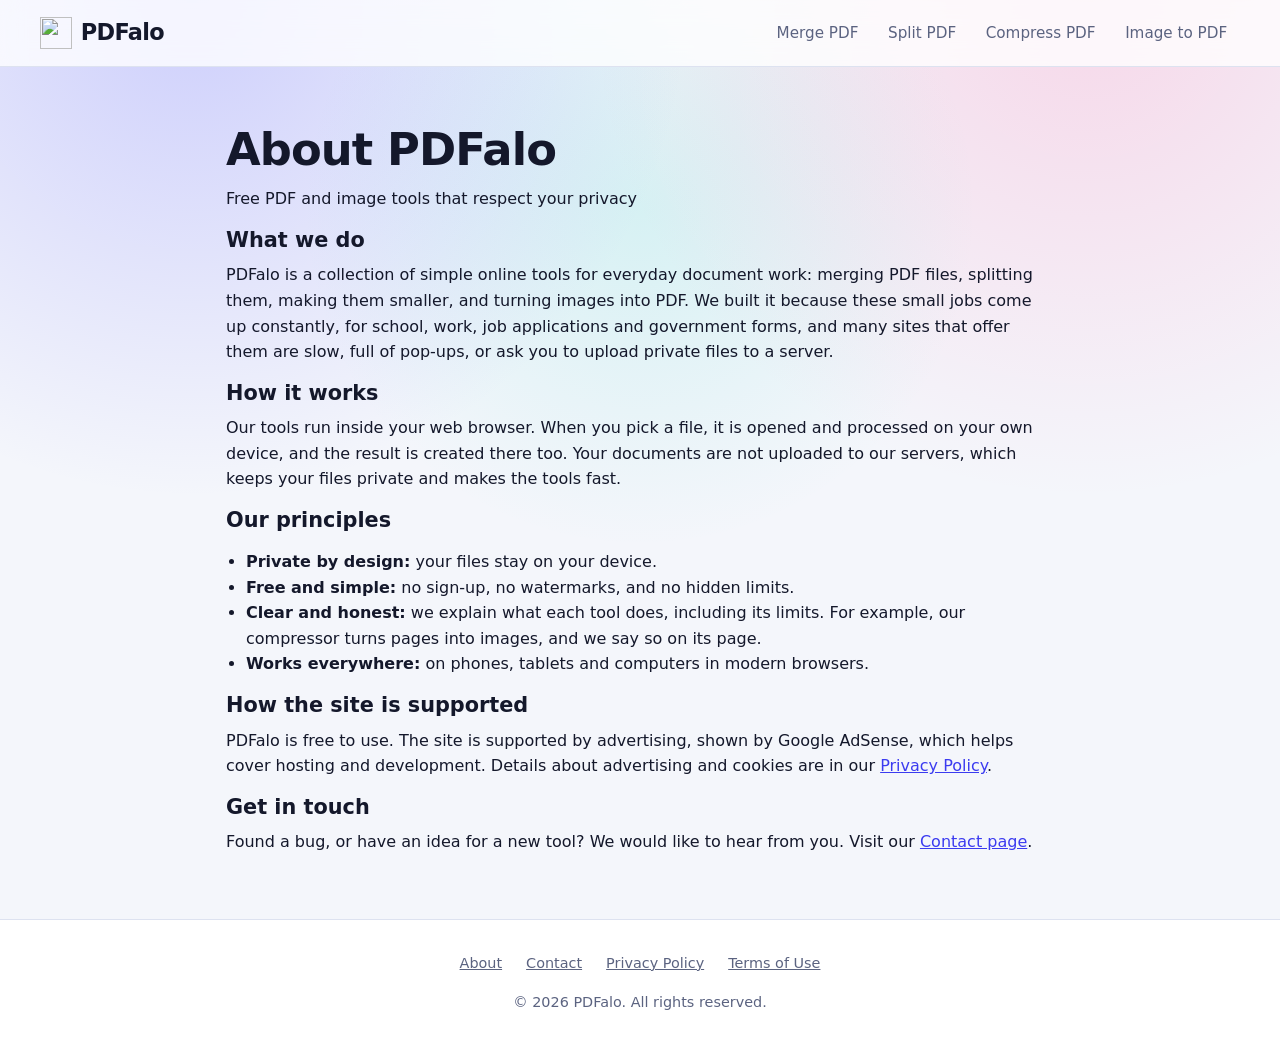
==== about.html @ 97035f2a "Create about.html with site information This file provides information about PDFalo's features, prin" ====
<!DOCTYPE html>
<html lang="en">
<head>
  <meta charset="UTF-8">
  <meta name="viewport" content="width=device-width, initial-scale=1">
  <title>About PDFalo</title>
  <meta name="description" content="About PDFalo: free, private PDF and image tools that run in your browser.">
  <link rel="icon" type="image/svg+xml" href="https://cdn.jsdelivr.net/gh/twitter/twemoji@14.0.0/assets/svg/1f4c4.svg">
  <link rel="stylesheet" href="style.css">
</head>
<body>

  <header class="site-header">
    <a href="index.html" class="logo"><img src="https://cdn.jsdelivr.net/gh/twitter/twemoji@14.0.0/assets/svg/1f4c4.svg" alt="" width="32" height="32"> PDFalo</a>
    <nav aria-label="Main">
      <ul>
        <li><a href="index.html">Merge PDF</a></li>
        <li><a href="split-pdf.html">Split PDF</a></li>
        <li><a href="compress-pdf.html">Compress PDF</a></li>
        <li><a href="image-to-pdf.html">Image to PDF</a></li>
      </ul>
    </nav>
  </header>

  <main>

    <article class="page-content">
      <h1>About PDFalo</h1>
      <p class="updated">Free PDF and image tools that respect your privacy</p>
      <h2>What we do</h2>
      <p>PDFalo is a collection of simple online tools for everyday document work: merging PDF files, splitting them, making them smaller, and turning images into PDF. We built it because these small jobs come up constantly, for school, work, job applications and government forms, and many sites that offer them are slow, full of pop-ups, or ask you to upload private files to a server.</p>
      <h2>How it works</h2>
      <p>Our tools run inside your web browser. When you pick a file, it is opened and processed on your own device, and the result is created there too. Your documents are not uploaded to our servers, which keeps your files private and makes the tools fast.</p>
      <h2>Our principles</h2>
      <ul>
        <li><strong>Private by design:</strong> your files stay on your device.</li>
        <li><strong>Free and simple:</strong> no sign-up, no watermarks, and no hidden limits.</li>
        <li><strong>Clear and honest:</strong> we explain what each tool does, including its limits. For example, our compressor turns pages into images, and we say so on its page.</li>
        <li><strong>Works everywhere:</strong> on phones, tablets and computers in modern browsers.</li>
      </ul>
      <h2>How the site is supported</h2>
      <p>PDFalo is free to use. The site is supported by advertising, shown by Google AdSense, which helps cover hosting and development. Details about advertising and cookies are in our <a href="privacy.html">Privacy Policy</a>.</p>
      <h2>Get in touch</h2>
      <p>Found a bug, or have an idea for a new tool? We would like to hear from you. Visit our <a href="contact.html">Contact page</a>.</p>
    </article>


  </main>

  <footer class="site-footer">
    <nav aria-label="Footer">
      <ul>
        <li><a href="about.html">About</a></li>
        <li><a href="contact.html">Contact</a></li>
        <li><a href="privacy.html">Privacy Policy</a></li>
        <li><a href="terms.html">Terms of Use</a></li>
      </ul>
    </nav>
    <p>&copy; 2026 PDFalo. All rights reserved.</p>
  </footer>

  <script src="back-to-top.js"></script>
</body>
</html>
---- style.css ----
:root {
  --bg: #f4f6fb;
  --surface: #ffffff;
  --text: #14182b;
  --muted: #5b6380;
  --line: #dde2f0;
  --accent: #3b3bf0;
  --accent-hover: #2929c9;
  --accent-soft: #e9e9ff;
  --danger: #c62839;
  --success: #12795a;
  --radius: 10px;
  --font: "Segoe UI", system-ui, -apple-system, "Helvetica Neue", Arial, sans-serif;
}

@media (prefers-color-scheme: dark) {
  :root {
    --bg: #0f1220;
    --surface: #181c30;
    --text: #eef0fa;
    --muted: #9aa2c4;
    --line: #2a3050;
    --accent: #7c7cff;
    --accent-hover: #9a9aff;
    --accent-soft: #23274a;
    --danger: #ff7a87;
    --success: #4fd1a5;
  }
}

*, *::before, *::after { box-sizing: border-box; }

[hidden] { display: none !important; }

html { scroll-behavior: smooth; }

body {
  margin: 0;
  font-family: var(--font);
  font-size: 1rem;
  line-height: 1.6;
  color: var(--text);
  background: var(--bg);
}

h1, h2 { line-height: 1.2; margin: 0 0 0.6rem; }
h1 { font-size: clamp(1.9rem, 4vw, 2.8rem); font-weight: 700; letter-spacing: -0.02em; }
h2 { font-size: 1.3rem; font-weight: 650; }

p { margin: 0 0 1rem; }

a { color: var(--accent); }
a:hover { color: var(--accent-hover); }

ul, ol { padding-left: 1.25rem; }

:focus-visible {
  outline: 3px solid var(--accent);
  outline-offset: 2px;
}

.site-header {
  display: flex;
  align-items: center;
  justify-content: space-between;
  flex-wrap: wrap;
  gap: 0.75rem 2rem;
  padding: 0.9rem clamp(1rem, 4vw, 2.5rem);
  background: var(--surface);
  border-bottom: 1px solid var(--line);
}

.logo {
  font-size: 1.4rem;
  font-weight: 800;
  letter-spacing: -0.03em;
  text-decoration: none;
  color: var(--text);
}
.logo:hover { color: var(--accent); }

.site-header ul {
  display: flex;
  flex-wrap: wrap;
  gap: 0.25rem;
  margin: 0;
  padding: 0;
  list-style: none;
}

.site-header nav a {
  display: block;
  padding: 0.4rem 0.8rem;
  border-radius: 6px;
  color: var(--muted);
  font-size: 0.95rem;
  text-decoration: none;
}
.site-header nav a:hover { background: var(--accent-soft); color: var(--text); }
.site-header nav a[aria-current="page"] {
  background: var(--accent-soft);
  color: var(--accent);
  font-weight: 600;
}

main {
  max-width: 860px;
  margin: 0 auto;
  padding: clamp(1.5rem, 5vw, 3.5rem) 1rem 3rem;
}

.tool { text-align: center; }

.lead {
  max-width: 52ch;
  margin: 0 auto 2rem;
  color: var(--muted);
  font-size: 1.1rem;
}

.btn {
  display: inline-block;
  padding: 0.75rem 1.4rem;
  border: 2px solid transparent;
  border-radius: var(--radius);
  font: inherit;
  font-weight: 600;
  text-decoration: none;
  cursor: pointer;
  transition: background-color 0.15s, border-color 0.15s, transform 0.1s;
}
.btn:active { transform: translateY(1px); }

.btn-primary { background: var(--accent); color: #fff; }
.btn-primary:hover { background: var(--accent-hover); color: #fff; }

.btn-secondary {
  background: transparent;
  color: var(--text);
  border-color: var(--line);
}
.btn-secondary:hover { border-color: var(--accent); color: var(--accent); }

.btn:disabled,
.btn[disabled] {
  opacity: 0.45;
  cursor: not-allowed;
  pointer-events: none;
}

.drop-zone {
  padding: clamp(2rem, 7vw, 4rem) 1.5rem;
  background: var(--surface);
  border: 2px dashed var(--line);
  border-radius: 16px;
  transition: border-color 0.15s, background-color 0.15s;
}

.drop-zone:hover,
.drop-zone:focus-visible,
.drop-zone.dragover {
  border-color: var(--accent);
  background: var(--accent-soft);
}

.drop-title {
  margin-bottom: 0.25rem;
  font-size: 1.35rem;
  font-weight: 650;
}

.drop-or {
  margin-bottom: 1rem;
  color: var(--muted);
}
.file-section {
  margin-top: 2rem;
  text-align: left;
}

.file-section-head { margin-bottom: 1rem; }
.hint { margin: 0; color: var(--muted); font-size: 0.92rem; }

.file-list {
  margin: 0 0 1.5rem;
  padding: 0;
  list-style: none;
  display: grid;
  gap: 0.6rem;
}

.file-item {
  display: grid;
  grid-template-columns: 1fr auto auto;
  align-items: center;
  gap: 0.75rem 1rem;
  padding: 0.8rem 1rem;
  background: var(--surface);
  border: 1px solid var(--line);
  border-left: 4px solid var(--accent);
  border-radius: var(--radius);
  cursor: grab;
  transition: border-color 0.15s, opacity 0.15s;
}
.file-item:hover { border-color: var(--accent); }
.file-item:active { cursor: grabbing; }

.file-item.dragging { opacity: 0.4; }
.file-item.drag-over { border-top: 3px solid var(--accent); }

.file-name {
  min-width: 0;
  font-weight: 600;
  overflow: hidden;
  text-overflow: ellipsis;
  white-space: nowrap;
}

.file-meta {
  color: var(--muted);
  font-size: 0.88rem;
  white-space: nowrap;
}

.btn-remove {
  padding: 0.35rem 0.7rem;
  background: transparent;
  border: 1px solid var(--line);
  border-radius: 6px;
  color: var(--danger);
  font: inherit;
  font-size: 0.88rem;
  cursor: pointer;
}
.btn-remove:hover { border-color: var(--danger); }

.actions {
  display: flex;
  flex-wrap: wrap;
  gap: 0.75rem;
}
.actions #merge-btn { margin-left: auto; }

.status {
  min-height: 1.6rem;
  margin: 1.25rem 0 0;
  color: var(--muted);
  font-weight: 500;
}
.status.error { color: var(--danger); }
.status.success { color: var(--success); }

.result {
  margin-top: 1.5rem;
  padding: 2rem 1.5rem;
  background: var(--surface);
  border: 1px solid var(--line);
  border-radius: 16px;
}
.result .btn { margin: 0.35rem; }

.ad-slot {
  min-height: 90px;
  margin: 2.5rem 0;
}

.info {
  max-width: 68ch;
  margin: 0 auto;
}
.info h2 { margin-top: 2rem; }
.info li { margin-bottom: 0.4rem; }

details {
  background: var(--surface);
  border: 1px solid var(--line);
  border-radius: var(--radius);
  padding: 0.8rem 1rem;
  margin-bottom: 0.6rem;
}
summary { cursor: pointer; font-weight: 600; }
details[open] summary { margin-bottom: 0.5rem; color: var(--accent); }
details p { margin: 0; color: var(--muted); }

.site-footer {
  padding: 2rem 1rem;
  text-align: center;
  background: var(--surface);
  border-top: 1px solid var(--line);
  color: var(--muted);
  font-size: 0.9rem;
}
.site-footer ul {
  display: flex;
  flex-wrap: wrap;
  justify-content: center;
  gap: 0.5rem 1.5rem;
  margin: 0 0 1rem;
  padding: 0;
  list-style: none;
}
.site-footer a { color: var(--muted); }
.site-footer a:hover { color: var(--accent); }
.site-footer p { margin: 0; }

@media (max-width: 560px) {
  .file-item {
    grid-template-columns: 1fr auto;
  }
  .file-meta { grid-column: 1; grid-row: 2; }
  .btn-remove { grid-column: 2; grid-row: 1 / span 2; }

  .actions .btn { flex: 1 1 100%; text-align: center; }
  .actions #merge-btn { margin-left: 0; order: -1; }
}

@media (prefers-reduced-motion: reduce) {
  * { transition: none !important; scroll-behavior: auto !important; }
}

.options {
  margin: 0 0 1.5rem;
  padding: 1rem 1.25rem;
  background: var(--surface);
  border: 1px solid var(--line);
  border-radius: var(--radius);
}
.options legend { padding: 0 0.4rem; font-weight: 650; }

.option { display: block; padding: 0.4rem 0; cursor: pointer; }
.option input { margin-right: 0.5rem; accent-color: var(--accent); }

.field { margin: 0.4rem 0 0.8rem 1.6rem; }
.field label { display: block; margin-bottom: 0.3rem; font-size: 0.92rem; color: var(--muted); }
.field-row { display: flex; flex-wrap: wrap; gap: 1rem; }
.field-row .field { margin: 0; }

input[type="text"], select {
  width: 100%;
  min-width: 12rem;
  padding: 0.6rem 0.8rem;
  font: inherit;
  color: var(--text);
  background: var(--bg);
  border: 1px solid var(--line);
  border-radius: 8px;
}
input[type="text"]:focus, select:focus { border-color: var(--accent); }

.notice {
  margin-bottom: 1.5rem;
  padding: 0.8rem 1rem;
  background: var(--accent-soft);
  border-radius: var(--radius);
  color: var(--text);
  font-size: 0.92rem;
}

.image-item { grid-template-columns: auto 1fr auto; cursor: default; }
.image-item:active { cursor: default; }
.item-text { display: flex; flex-direction: column; min-width: 0; }
.thumb { width: 52px; height: 52px; object-fit: cover; border-radius: 6px; background: var(--bg); }
.item-actions { display: flex; gap: 0.4rem; align-items: center; }
.btn-move {
  width: 2.1rem; height: 2.1rem;
  background: transparent; color: var(--text);
  border: 1px solid var(--line); border-radius: 6px;
  font: inherit; cursor: pointer;
}
.btn-move:hover:not(:disabled) { border-color: var(--accent); color: var(--accent); }
.btn-move:disabled { opacity: 0.35; cursor: not-allowed; }

@media (max-width: 560px) {
  .image-item { grid-template-columns: auto 1fr; }
  .image-item .item-actions { grid-column: 1 / -1; justify-content: flex-end; }
  .image-item .btn-remove { grid-column: auto; grid-row: auto; }
  .field { margin-left: 0; }
}

:root {
  --glass: rgba(255, 255, 255, 0.78);
  --grad: linear-gradient(135deg, #4a4af5, #8a3ffc);
  --shadow: 0 10px 30px rgba(60, 60, 160, 0.12);
}
@media (prefers-color-scheme: dark) {
  :root {
    --glass: rgba(24, 28, 48, 0.78);
    --shadow: 0 10px 30px rgba(0, 0, 0, 0.35);
  }
}

body {
  background:
    radial-gradient(circle at 15% 0%, rgba(91, 91, 255, 0.25), transparent 40%),
    radial-gradient(circle at 85% 0%, rgba(255, 95, 162, 0.2), transparent 40%),
    radial-gradient(circle at 50% 35%, rgba(34, 211, 197, 0.14), transparent 45%),
    var(--bg);
  background-repeat: no-repeat;
  background-size: 100% 600px, 100% 600px, 100% 600px, auto;
}

.site-header {
  position: sticky;
  top: 0;
  z-index: 10;
  background: var(--glass);
  -webkit-backdrop-filter: blur(12px);
  backdrop-filter: blur(12px);
}
.logo { display: inline-flex; align-items: center; gap: 0.55rem; }
.logo img { display: block; width: 32px; height: 32px; }

.tool-icon {
  display: block;
  width: 88px;
  height: 88px;
  margin: 0 auto 1rem;
  filter: drop-shadow(0 10px 18px rgba(80, 60, 200, 0.35));
  animation: floaty 4s ease-in-out infinite;
}
@keyframes floaty {
  0%, 100% { transform: translateY(0); }
  50% { transform: translateY(-6px); }
}

.tool h1 {
  background: var(--grad);
  -webkit-background-clip: text;
  background-clip: text;
  -webkit-text-fill-color: transparent;
  color: var(--accent);
}

.badges {
  display: flex;
  flex-wrap: wrap;
  justify-content: center;
  gap: 0.5rem;
  margin: 0 0 2rem;
  padding: 0;
  list-style: none;
}
.badges li {
  padding: 0.3rem 0.85rem;
  background: var(--surface);
  border: 1px solid var(--line);
  border-radius: 999px;
  font-size: 0.85rem;
  font-weight: 600;
  color: var(--muted);
}
.badges li::before { content: "✓ "; color: var(--success); }

.btn-primary {
  background: var(--grad);
  color: #fff;
  box-shadow: 0 6px 16px rgba(90, 60, 230, 0.35);
}
.btn-primary:hover { background: var(--grad); color: #fff; filter: brightness(1.1); }

.drop-zone {
  border-color: #a9a9f5;
  background: var(--surface);
  box-shadow: var(--shadow);
}
.drop-zone:hover, .drop-zone:focus-visible, .drop-zone.dragover {
  background: var(--accent-soft);
}
.options, .result, details, .file-item { box-shadow: var(--shadow); }

.info {
  padding: clamp(1.25rem, 4vw, 2.25rem);
  background: var(--surface);
  border: 1px solid var(--line);
  border-radius: 20px;
  box-shadow: var(--shadow);
}
.info h2:first-child { margin-top: 0; }
details { background: var(--bg); box-shadow: none; }

@media (prefers-reduced-motion: reduce) {
  .tool-icon { animation: none; }
}
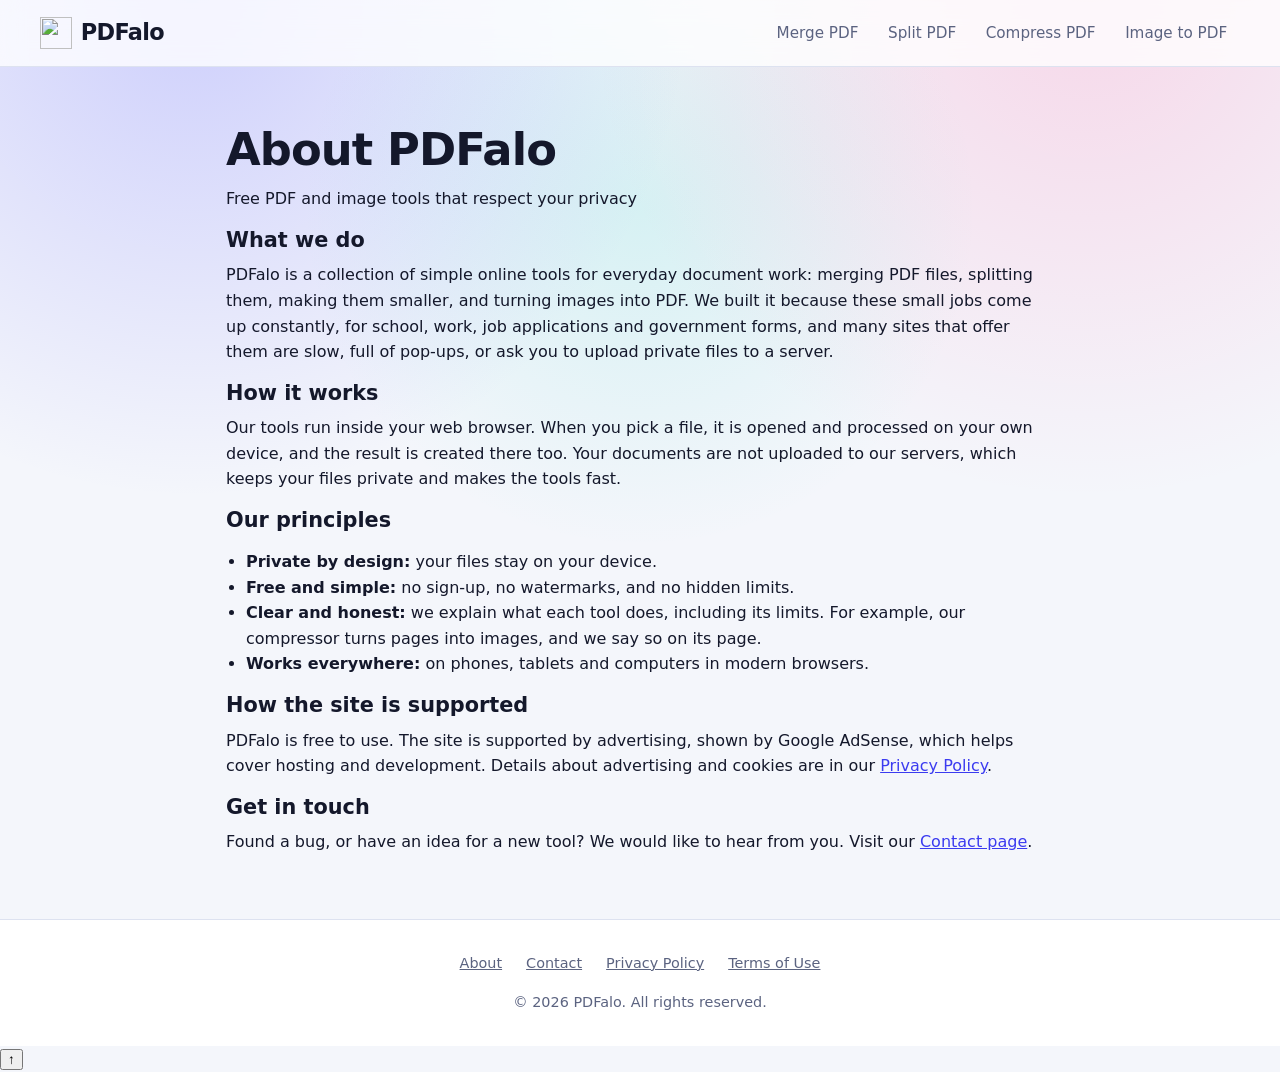
==== commit 506bfd55: "Include Google Ads script in about.html Added Google Ads script to the about page." ====
--- a/about.html
+++ b/about.html
@@ -7,6 +7,8 @@
   <meta name="description" content="About PDFalo: free, private PDF and image tools that run in your browser.">
   <link rel="icon" type="image/svg+xml" href="https://cdn.jsdelivr.net/gh/twitter/twemoji@14.0.0/assets/svg/1f4c4.svg">
   <link rel="stylesheet" href="style.css">
+  <script async src="https://pagead2.googlesyndication.com/pagead/js/adsbygoogle.js?client=ca-pub-9622872489807015" 
+    crossorigin="anonymous"></script>
 </head>
 <body>
 
